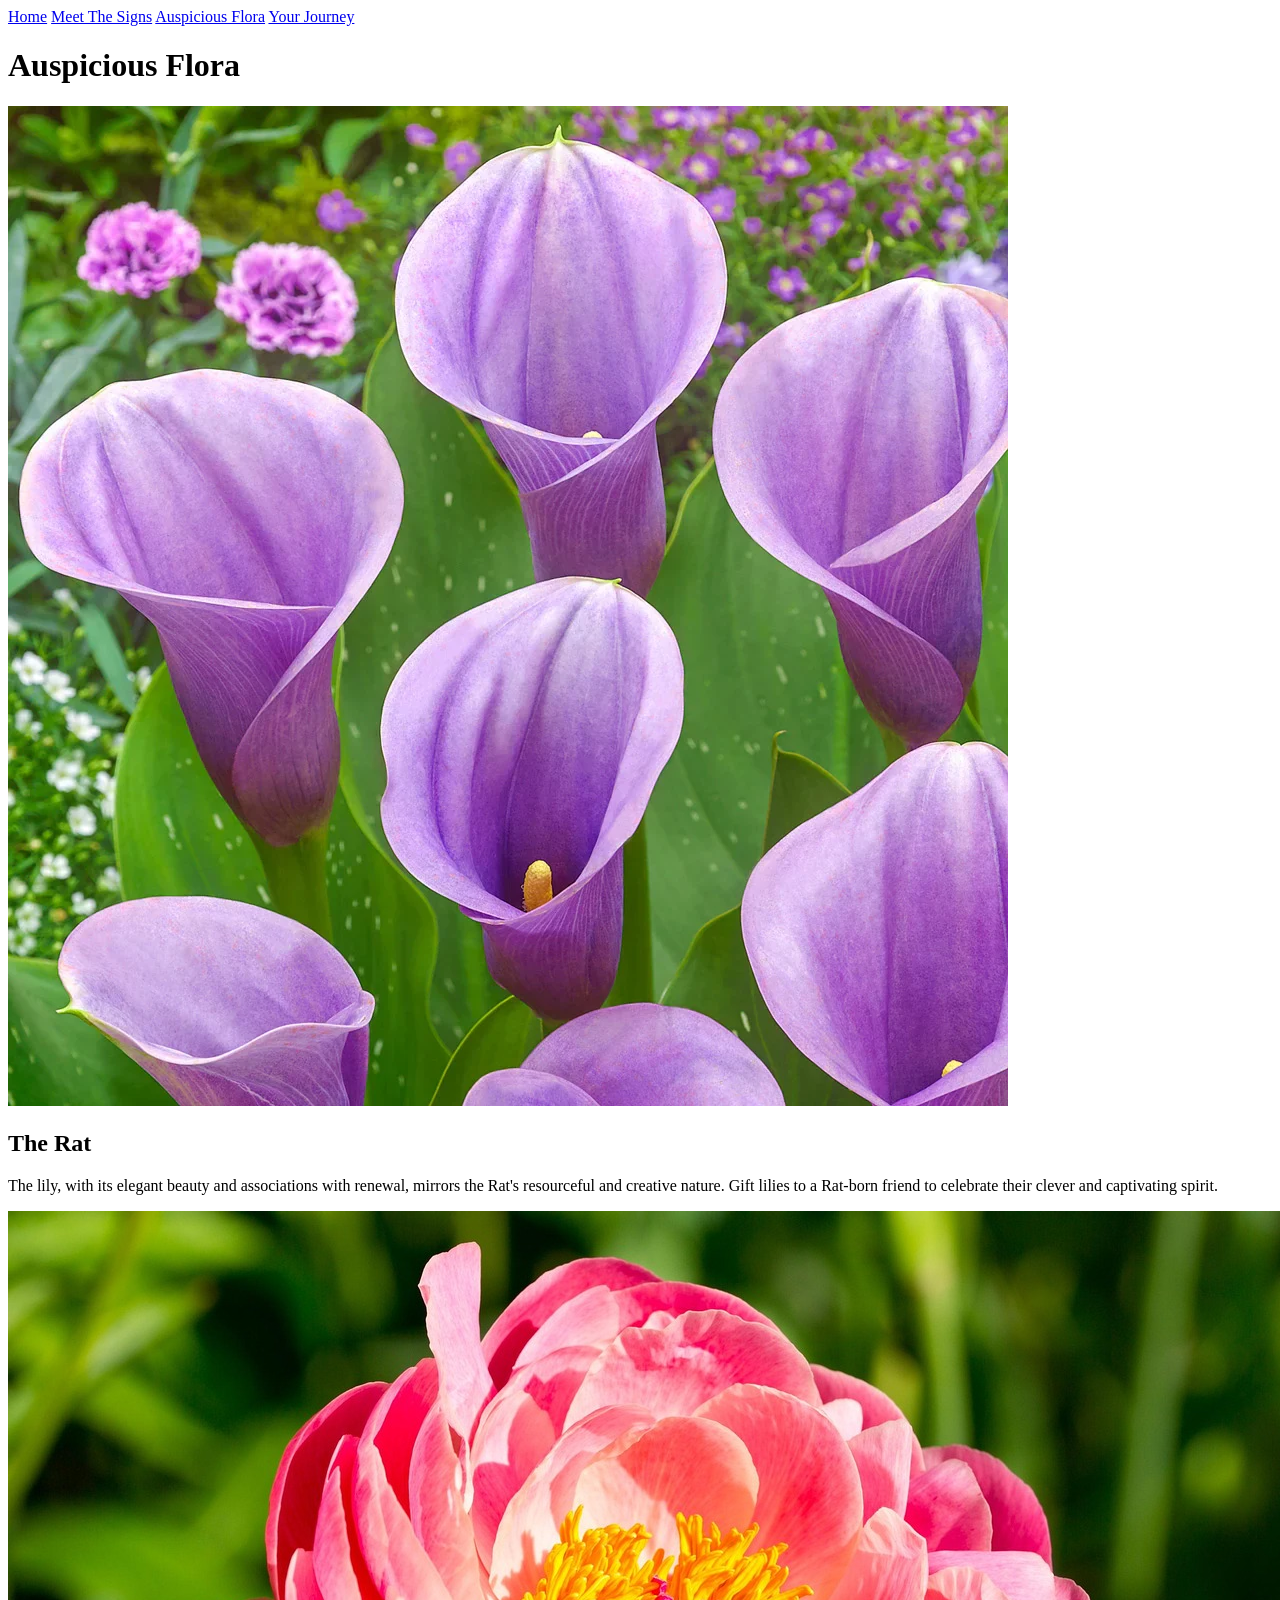
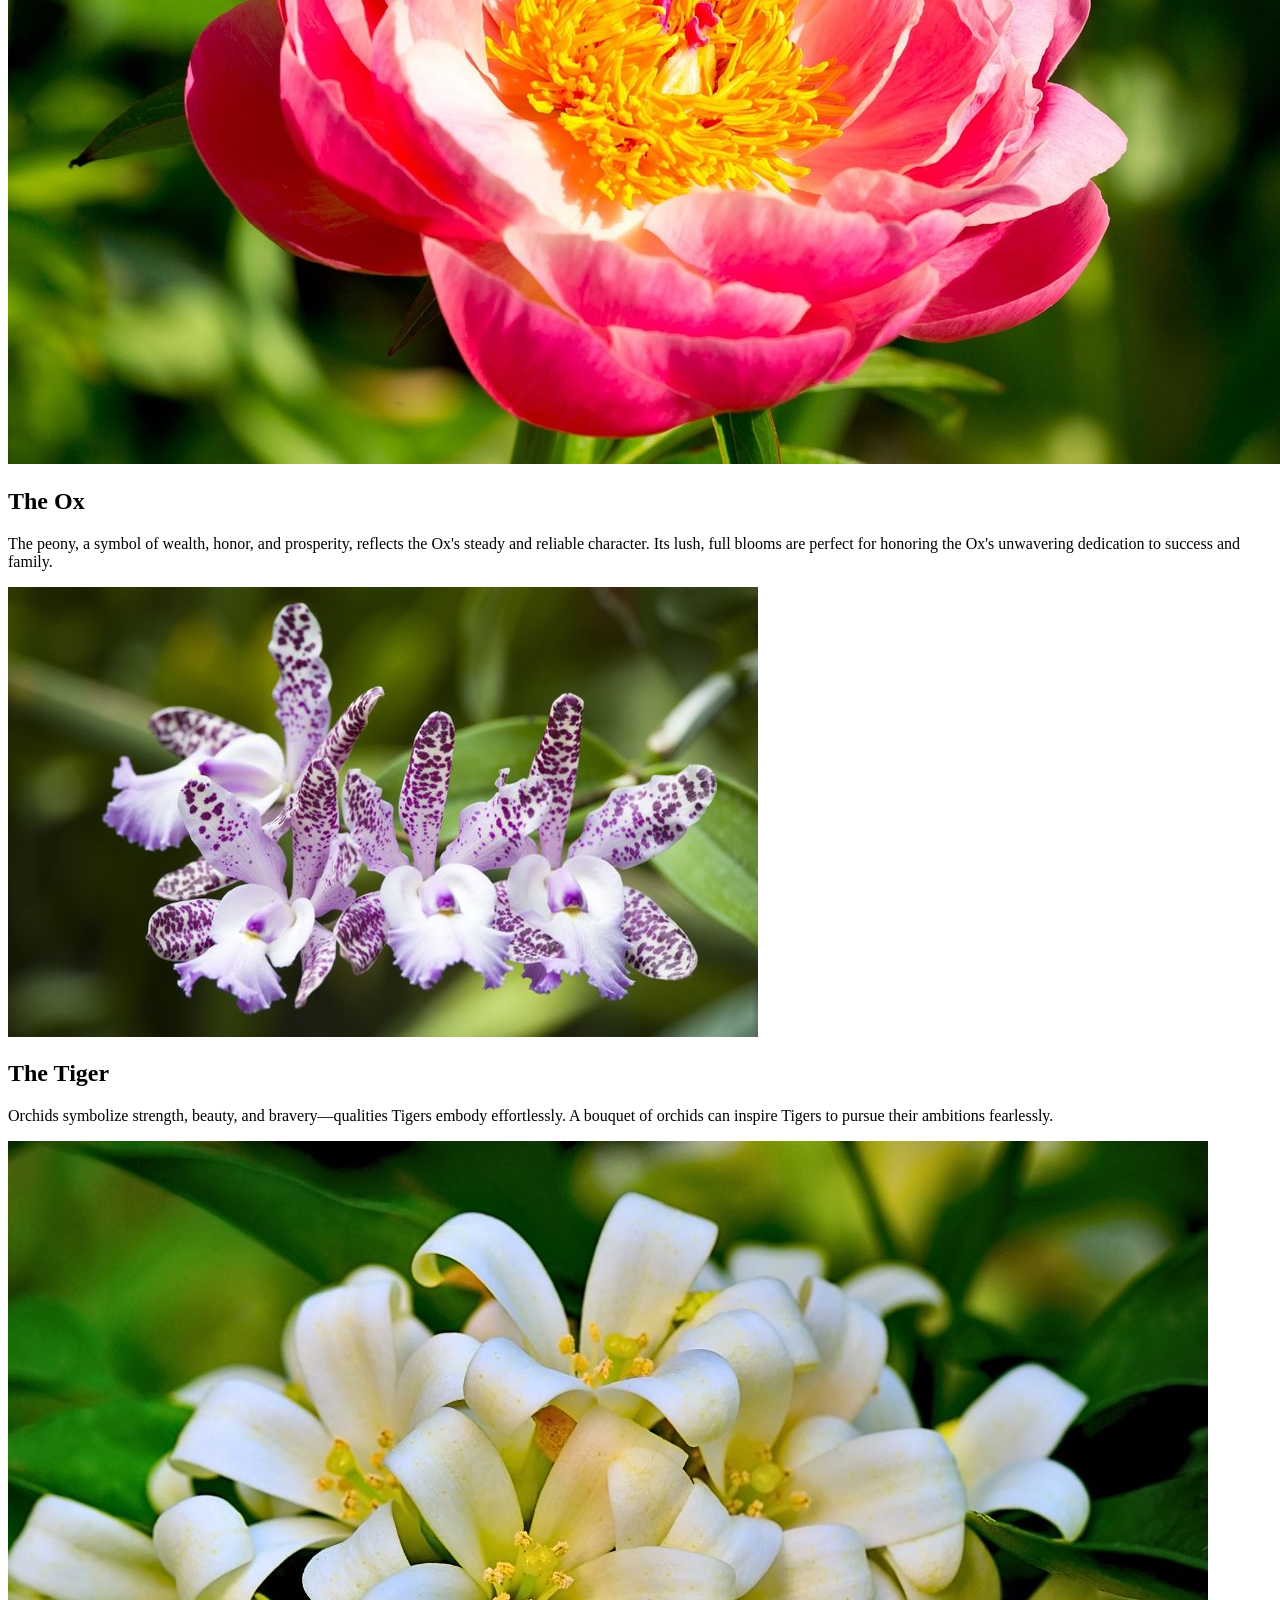
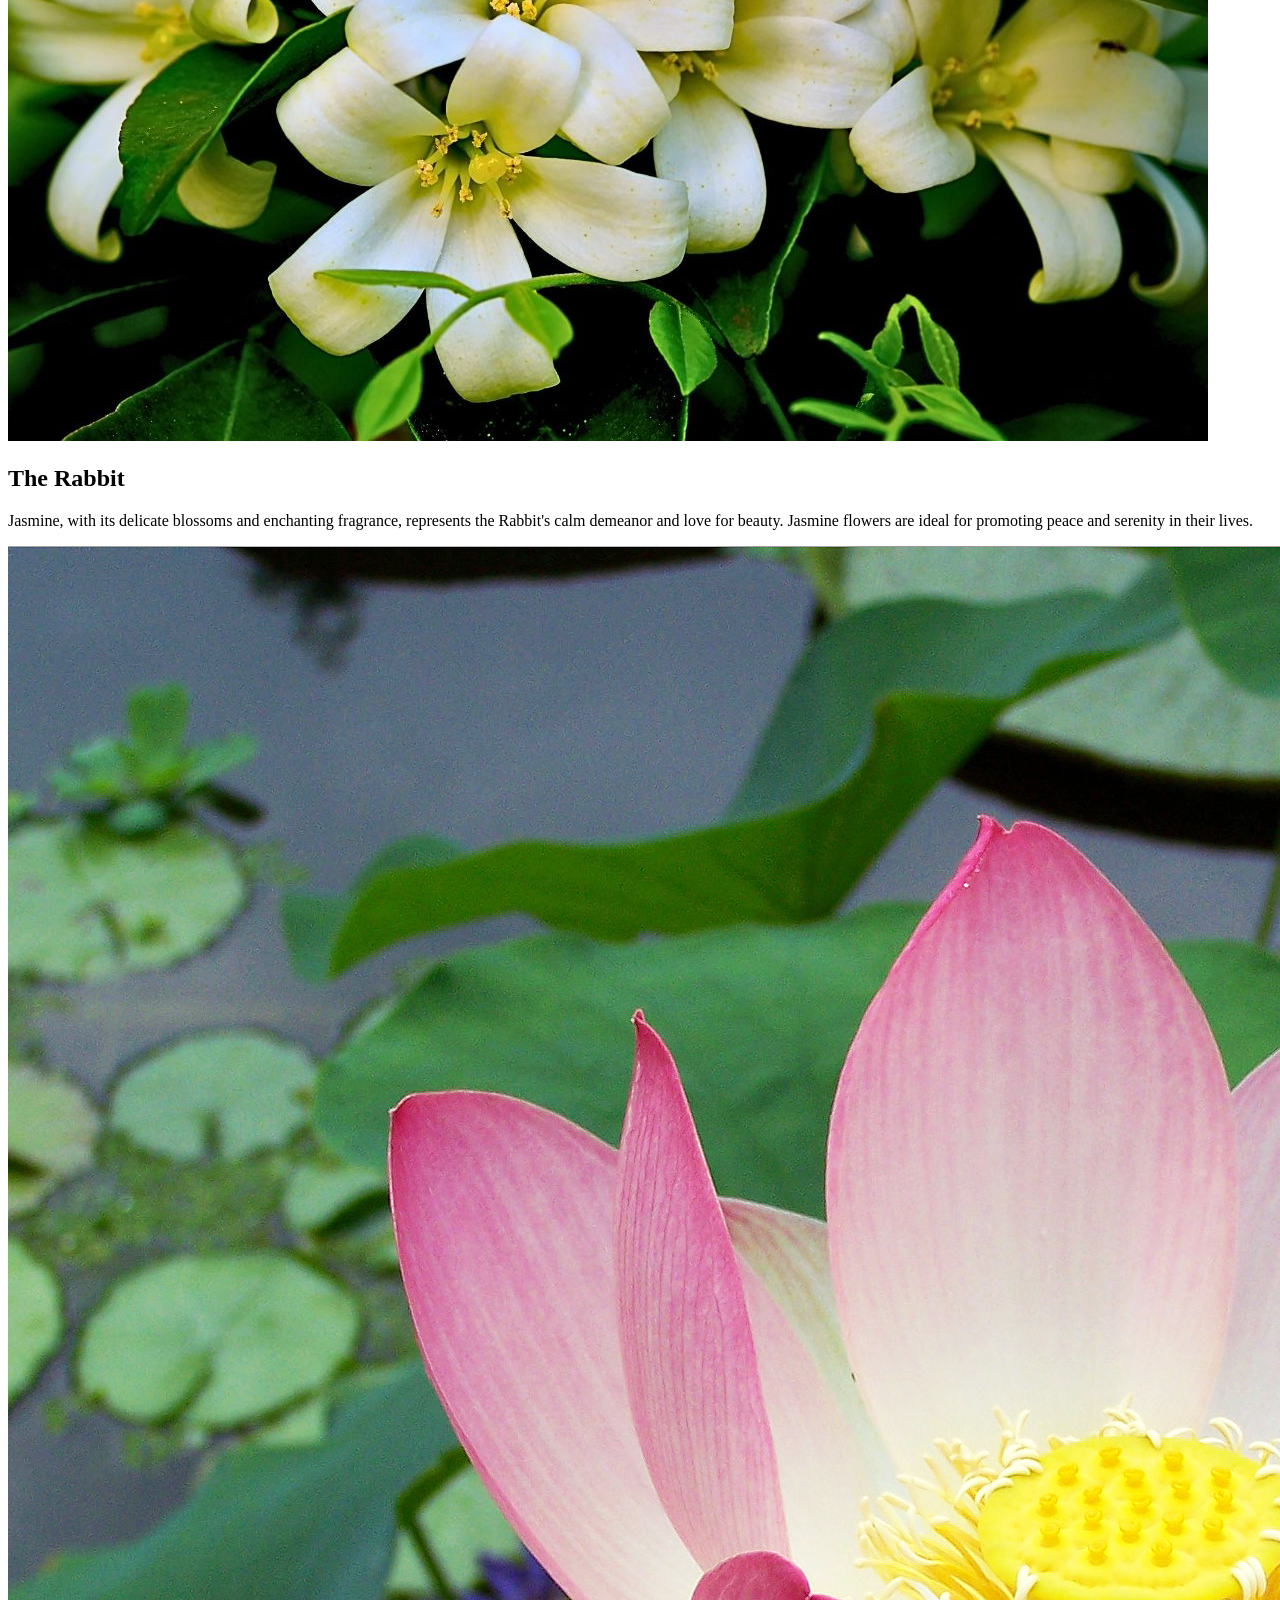
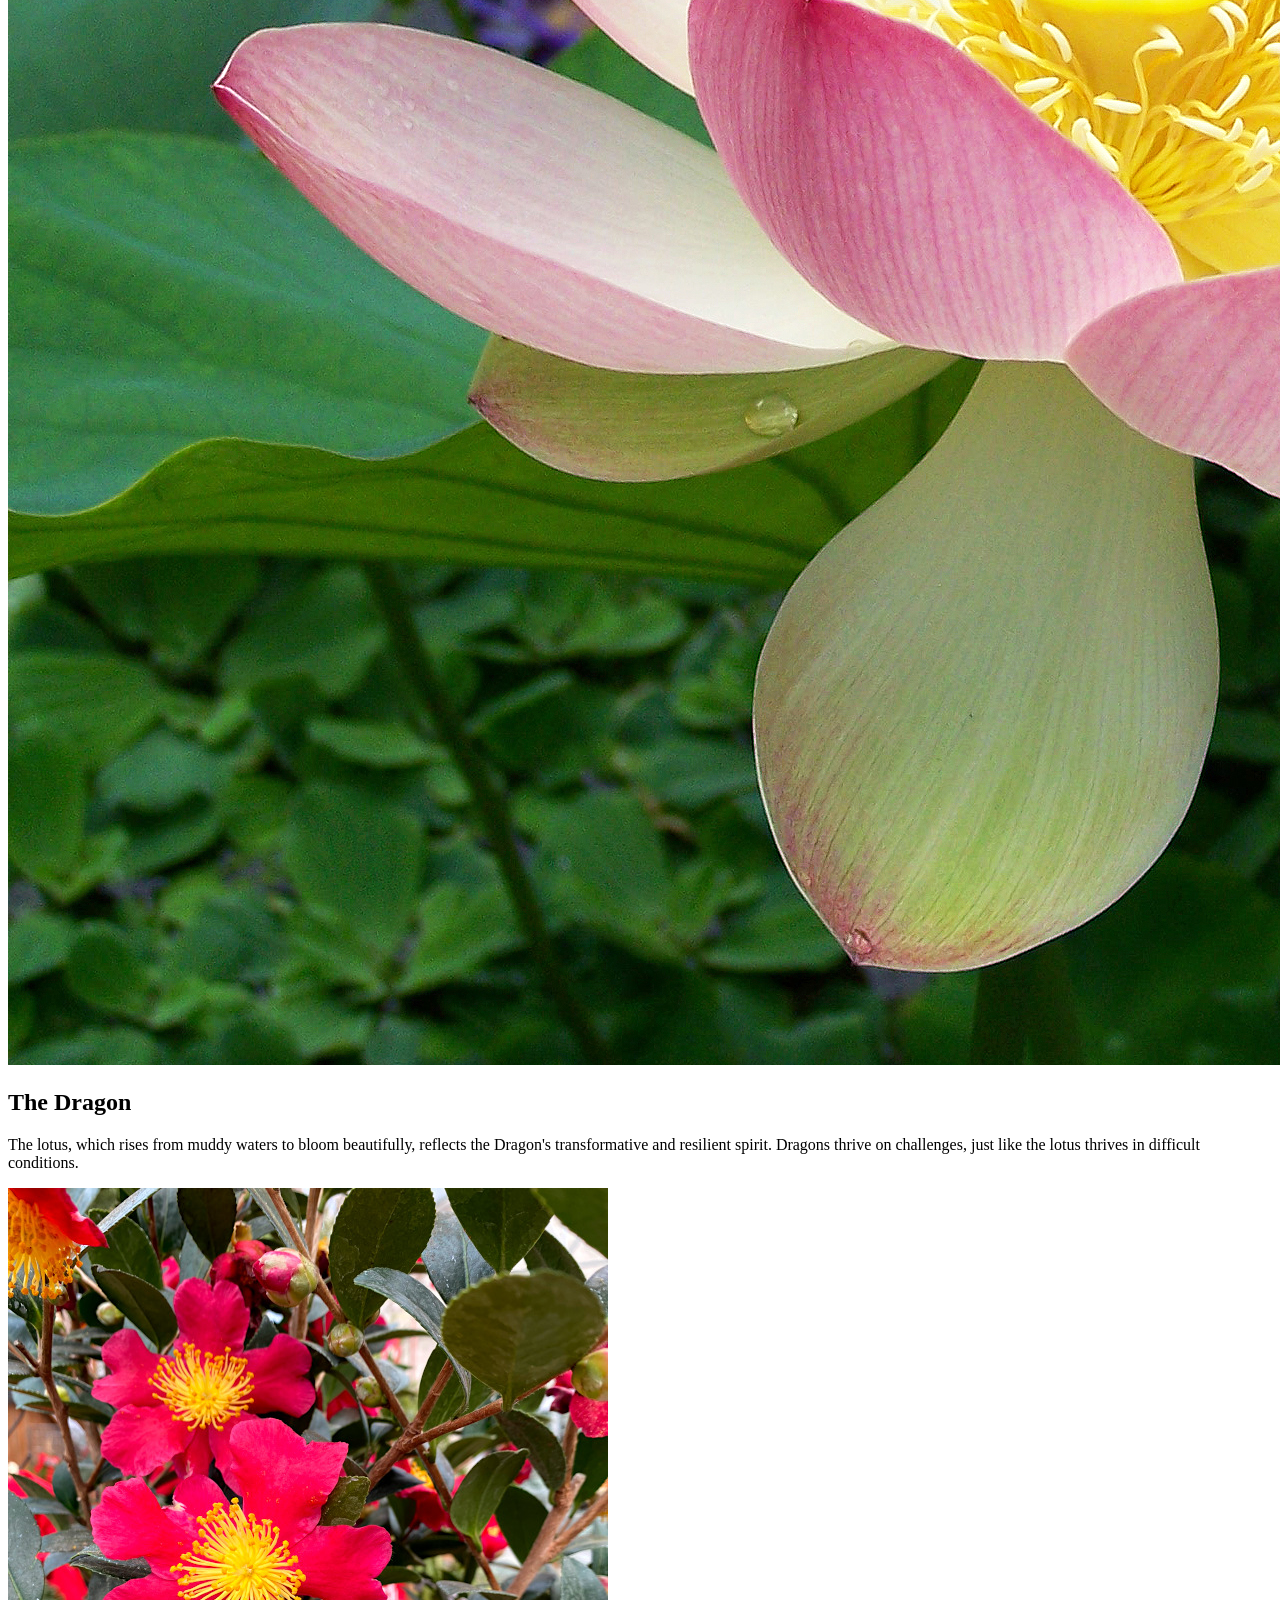
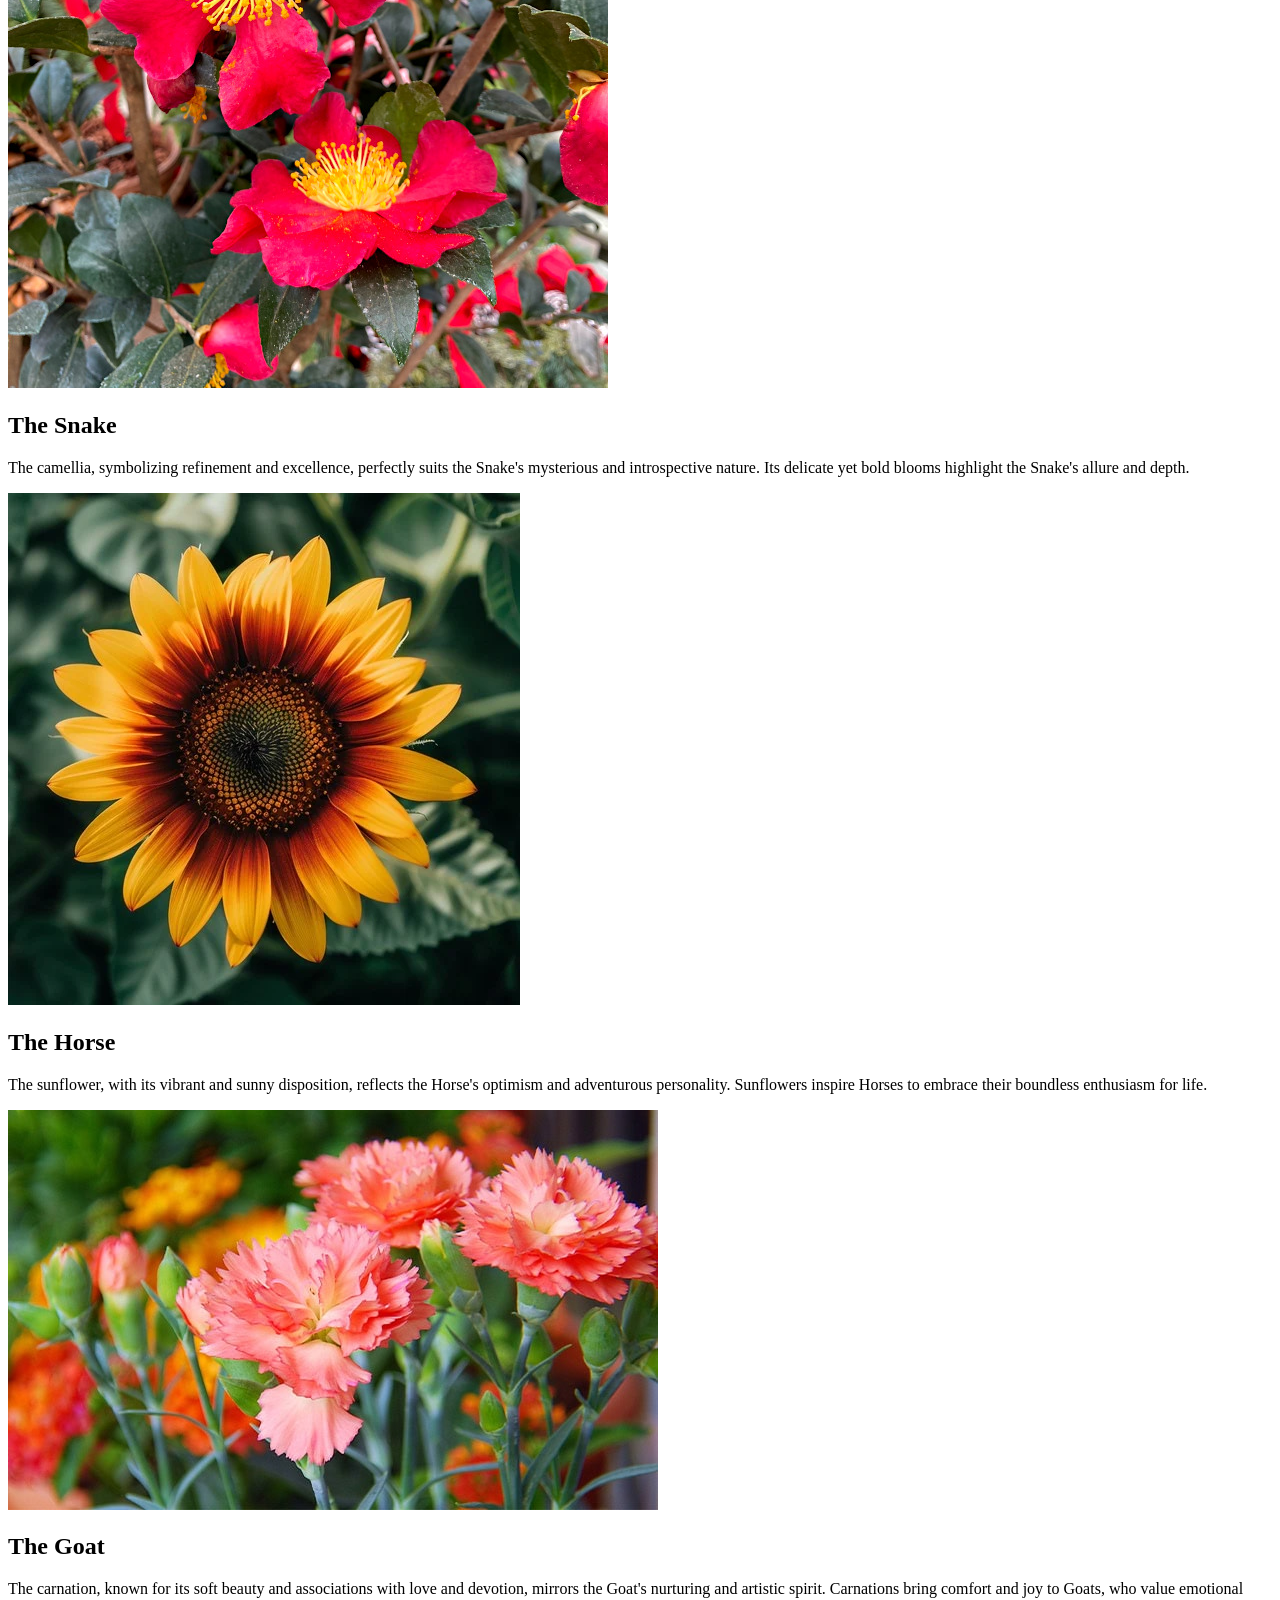
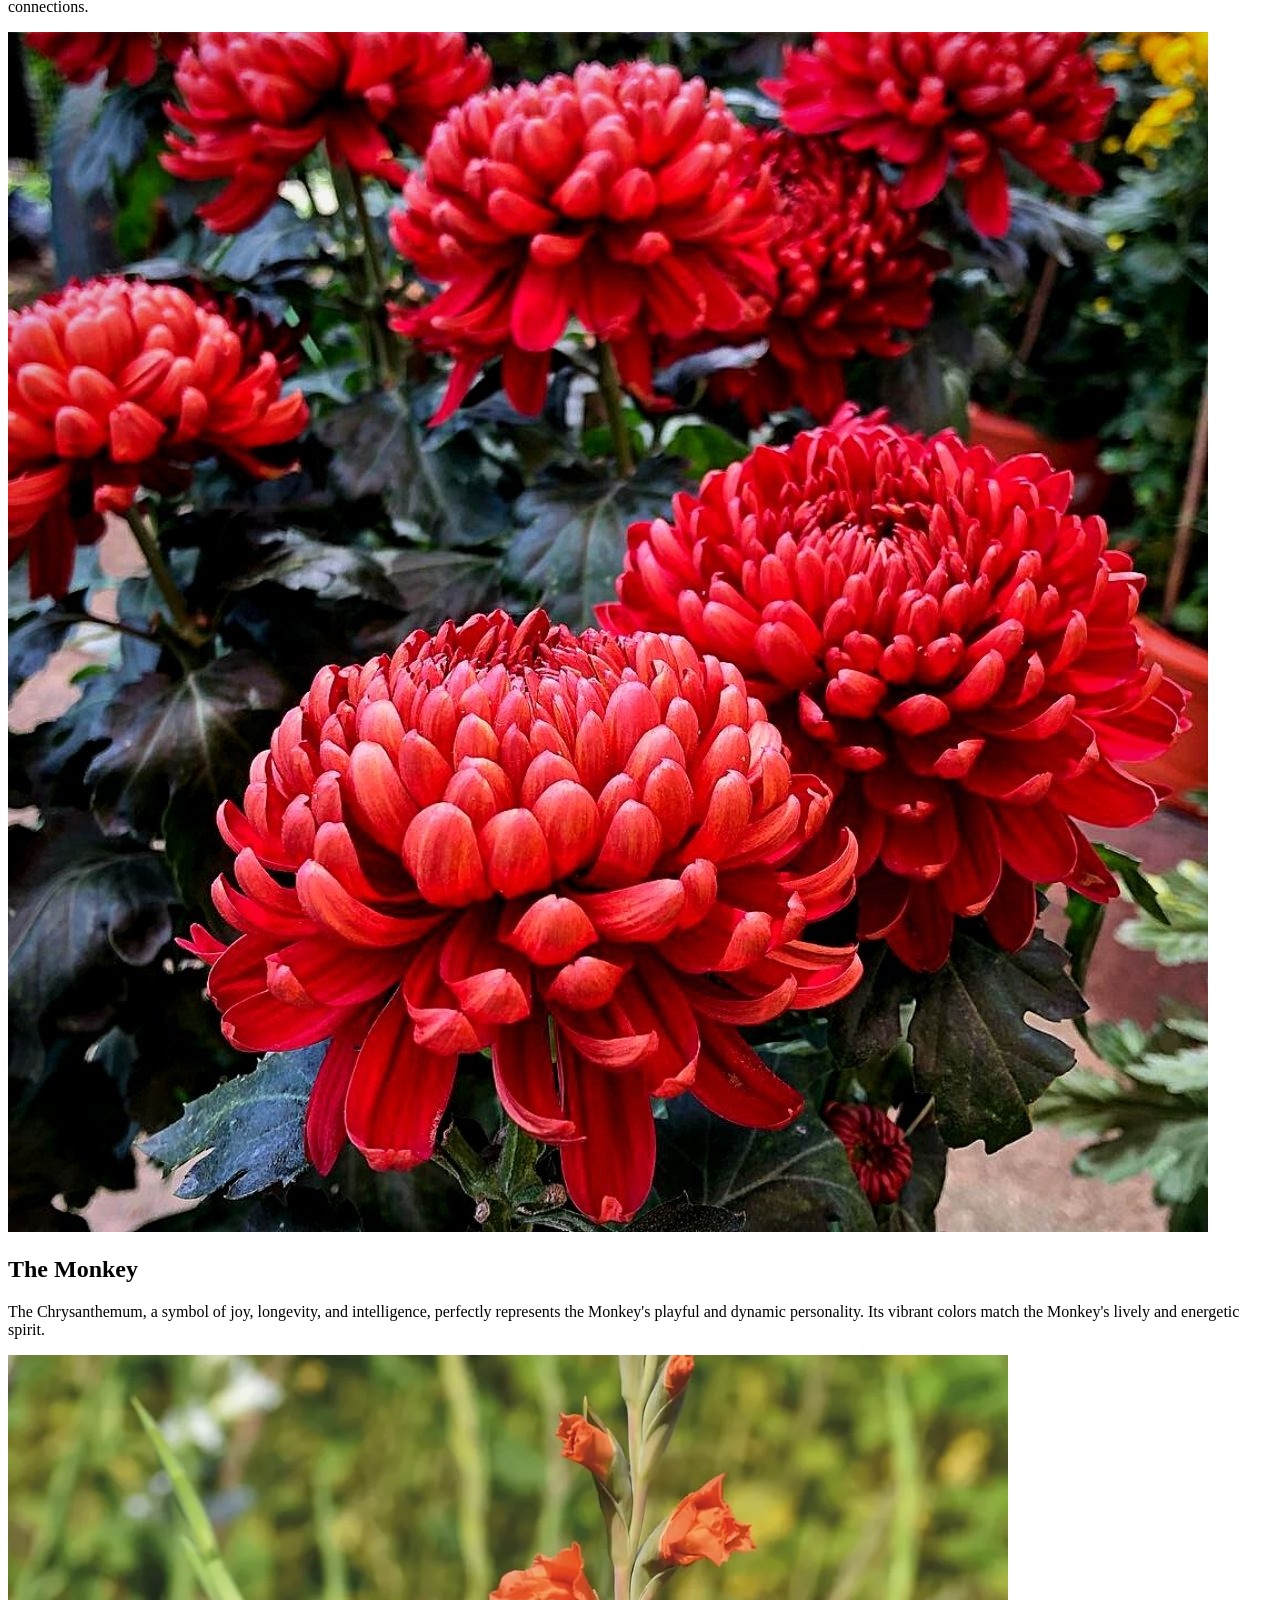
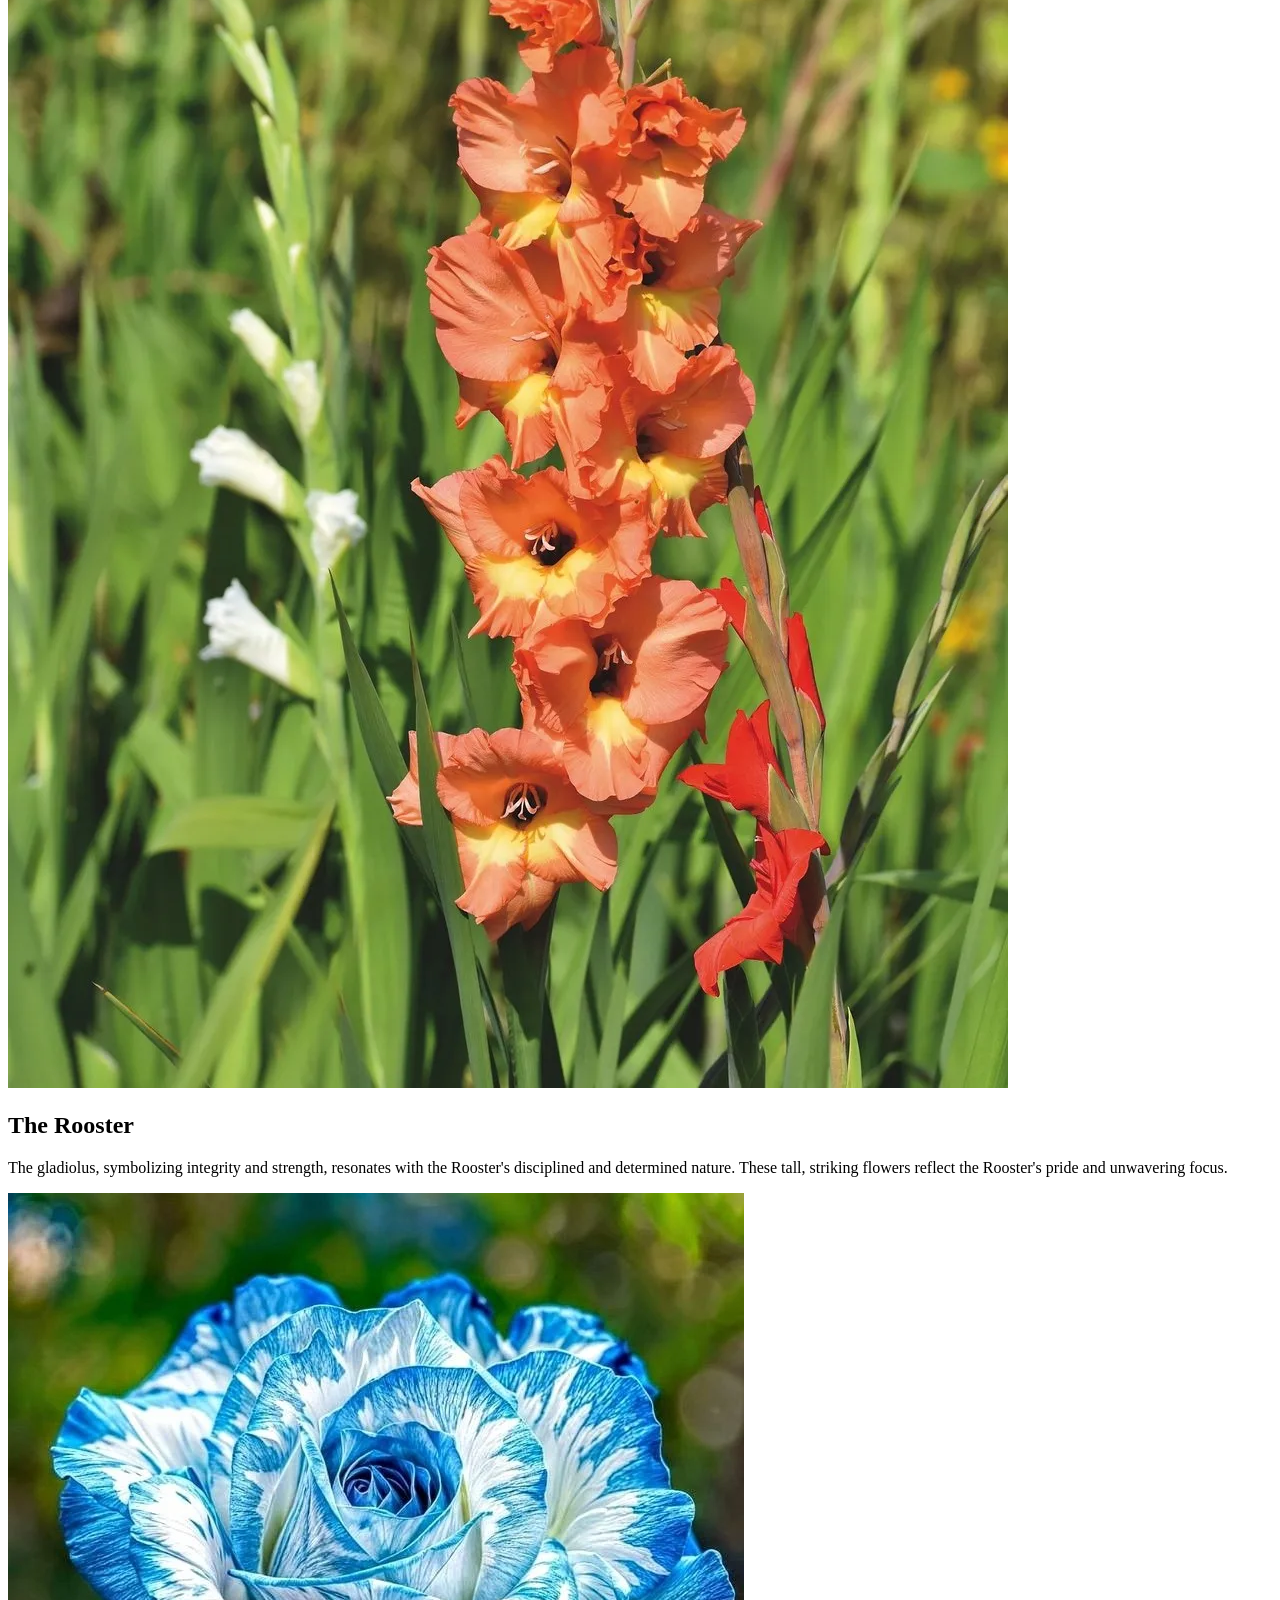
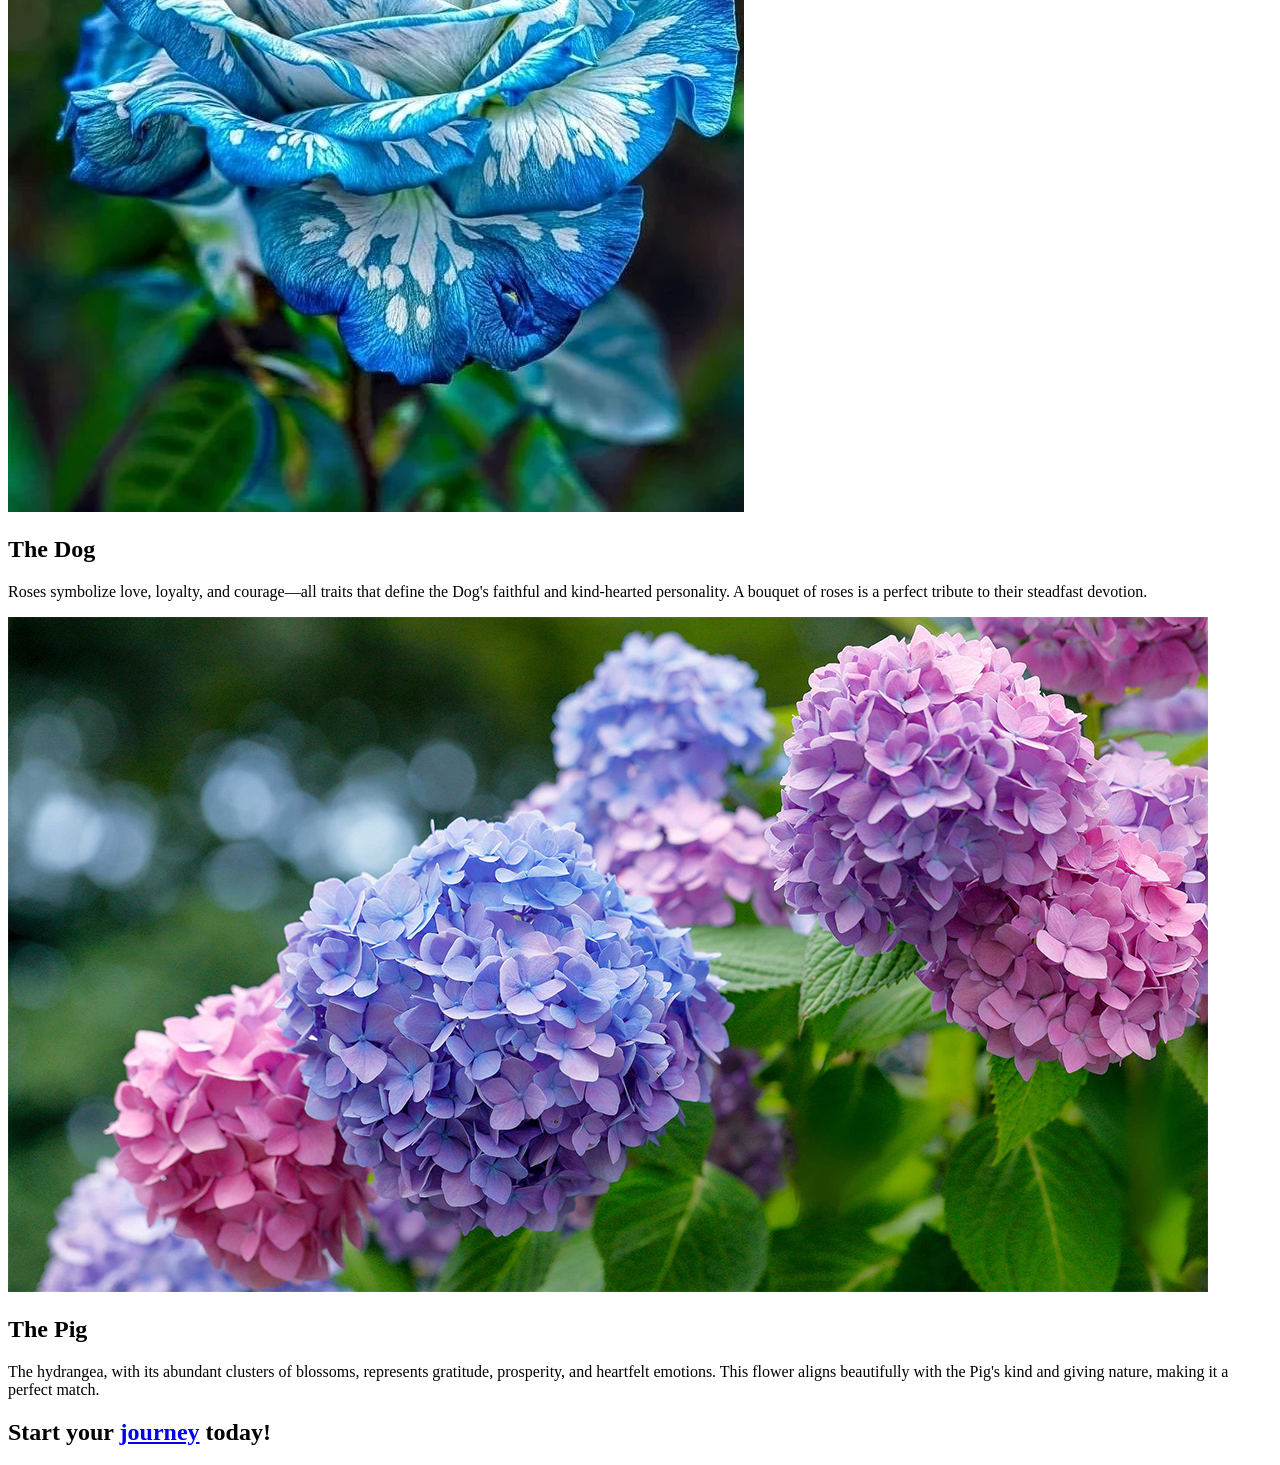
==== ZodiacAPI/wwwroot/AuspiciousFlora.html @ b935bec9 "Finishing CRUD" ====
<!DOCTYPE html>
<html>
    <head>
        <title>Lucky Flower</title>
    </head>

    <body>
        
    </body>
        <!-- Header -->
        <header>
            <!-- logo here -->
            <a href="index.html">Home</a>
            <a href="MeetTheSigns.html">Meet The Signs</a>
            <a href="AuspiciousFlora.html">Auspicious Flora</a>
            <a href="YourJourney.html">Your Journey</a>
        </header>

        <!-- Hero Section -->
        <main>
            <h1>Auspicious Flora</h1>

            <img src="images/calla-lily.webp" alt="Lily">

            <section>
            <h2>The Rat</h2>
            <p>The lily, with its elegant beauty and associations with renewal, mirrors the Rat's resourceful and creative nature. Gift lilies to a Rat-born friend to celebrate their clever and captivating spirit.</p>
            </section>

            <img src="images/peony.jpg" alt="Peony">

            <section>
            <h2>The Ox</h2>
            <p>The peony, a symbol of wealth, honor, and prosperity, reflects the Ox's steady and reliable character. Its lush, full blooms are perfect for honoring the Ox's unwavering dedication to success and family.</p>
            </section>

            <img src="images/orchid.jpg" alt="Orchid">

            <section>
            <h2>The Tiger</h2>
            <p>Orchids symbolize strength, beauty, and bravery—qualities Tigers embody effortlessly. A bouquet of orchids can inspire Tigers to pursue their ambitions fearlessly.</p>
            </section>

            <img src="images/jasmine-flowers.jpg" alt="Jasmine">

            <section>
            <h2>The Rabbit</h2>
            <p>Jasmine, with its delicate blossoms and enchanting fragrance, represents the Rabbit's calm demeanor and love for beauty. Jasmine flowers are ideal for promoting peace and serenity in their lives.</p>
            </section>

            <img src="images/lotus-flower.jpg" alt="Lotus Flower">

            <section>
            <h2>The Dragon</h2>
            <p>The lotus, which rises from muddy waters to bloom beautifully, reflects the Dragon's transformative and resilient spirit. Dragons thrive on challenges, just like the lotus thrives in difficult conditions.</p>
            </section>

            <img src="images/camellia.jpeg" alt="Camellia">

            <section>
            <h2>The Snake</h2>
            <p>The camellia, symbolizing refinement and excellence, perfectly suits the Snake's mysterious and introspective nature. Its delicate yet bold blooms highlight the Snake's allure and depth.</p>
            </section>

            <img src="images/sunflower.webp" alt="Sunflower">

            <section>
            <h2>The Horse</h2>
            <p>The sunflower, with its vibrant and sunny disposition, reflects the Horse's optimism and adventurous personality. Sunflowers inspire Horses to embrace their boundless enthusiasm for life.</p>
            </section>

            <img src="images/carnation-flowers.jpg" alt="Carnation">

            <section>
            <h2>The Goat</h2>
            <p>The carnation, known for its soft beauty and associations with love and devotion, mirrors the Goat's nurturing and artistic spirit. Carnations bring comfort and joy to Goats, who value emotional connections.</p>
            </section>

            <img src="images/chrysanthemum.jpg" alt="Chrysanthemum">

            <section>
            <h2>The Monkey</h2>
            <p>The Chrysanthemum, a symbol of joy, longevity, and intelligence, perfectly represents the Monkey's playful and dynamic personality. Its vibrant colors match the Monkey's lively and energetic spirit.</p>
            </section>

            <img src="images/gladiolus.jpg" alt="Gladiolus">

            <section>
            <h2>The Rooster</h2>
            <p>The gladiolus, symbolizing integrity and strength, resonates with the Rooster's disciplined and determined nature. These tall, striking flowers reflect the Rooster's pride and unwavering focus.</p>
            </section>

            <img src="images/rose.jpg" alt="Rose">

            <section>
            <h2>The Dog</h2>
            <p>Roses symbolize love, loyalty, and courage—all traits that define the Dog's faithful and kind-hearted personality. A bouquet of roses is a perfect tribute to their steadfast devotion.</p>
            </section>

            <img src="images/hydrangea.jpg" alt="Hydrangea">

            <section>
            <h2>The Pig</h2>
            <p>The hydrangea, with its abundant clusters of blossoms, represents gratitude, prosperity, and heartfelt emotions. This flower aligns beautifully with the Pig's kind and giving nature, making it a perfect match.</p>
            </section>

            <section>
            <h2>Start your <a href="YourJourney.html">journey</a> today!
            </h2>
            </section>
        </main>

        <footer></footer>

    </body>
</html>
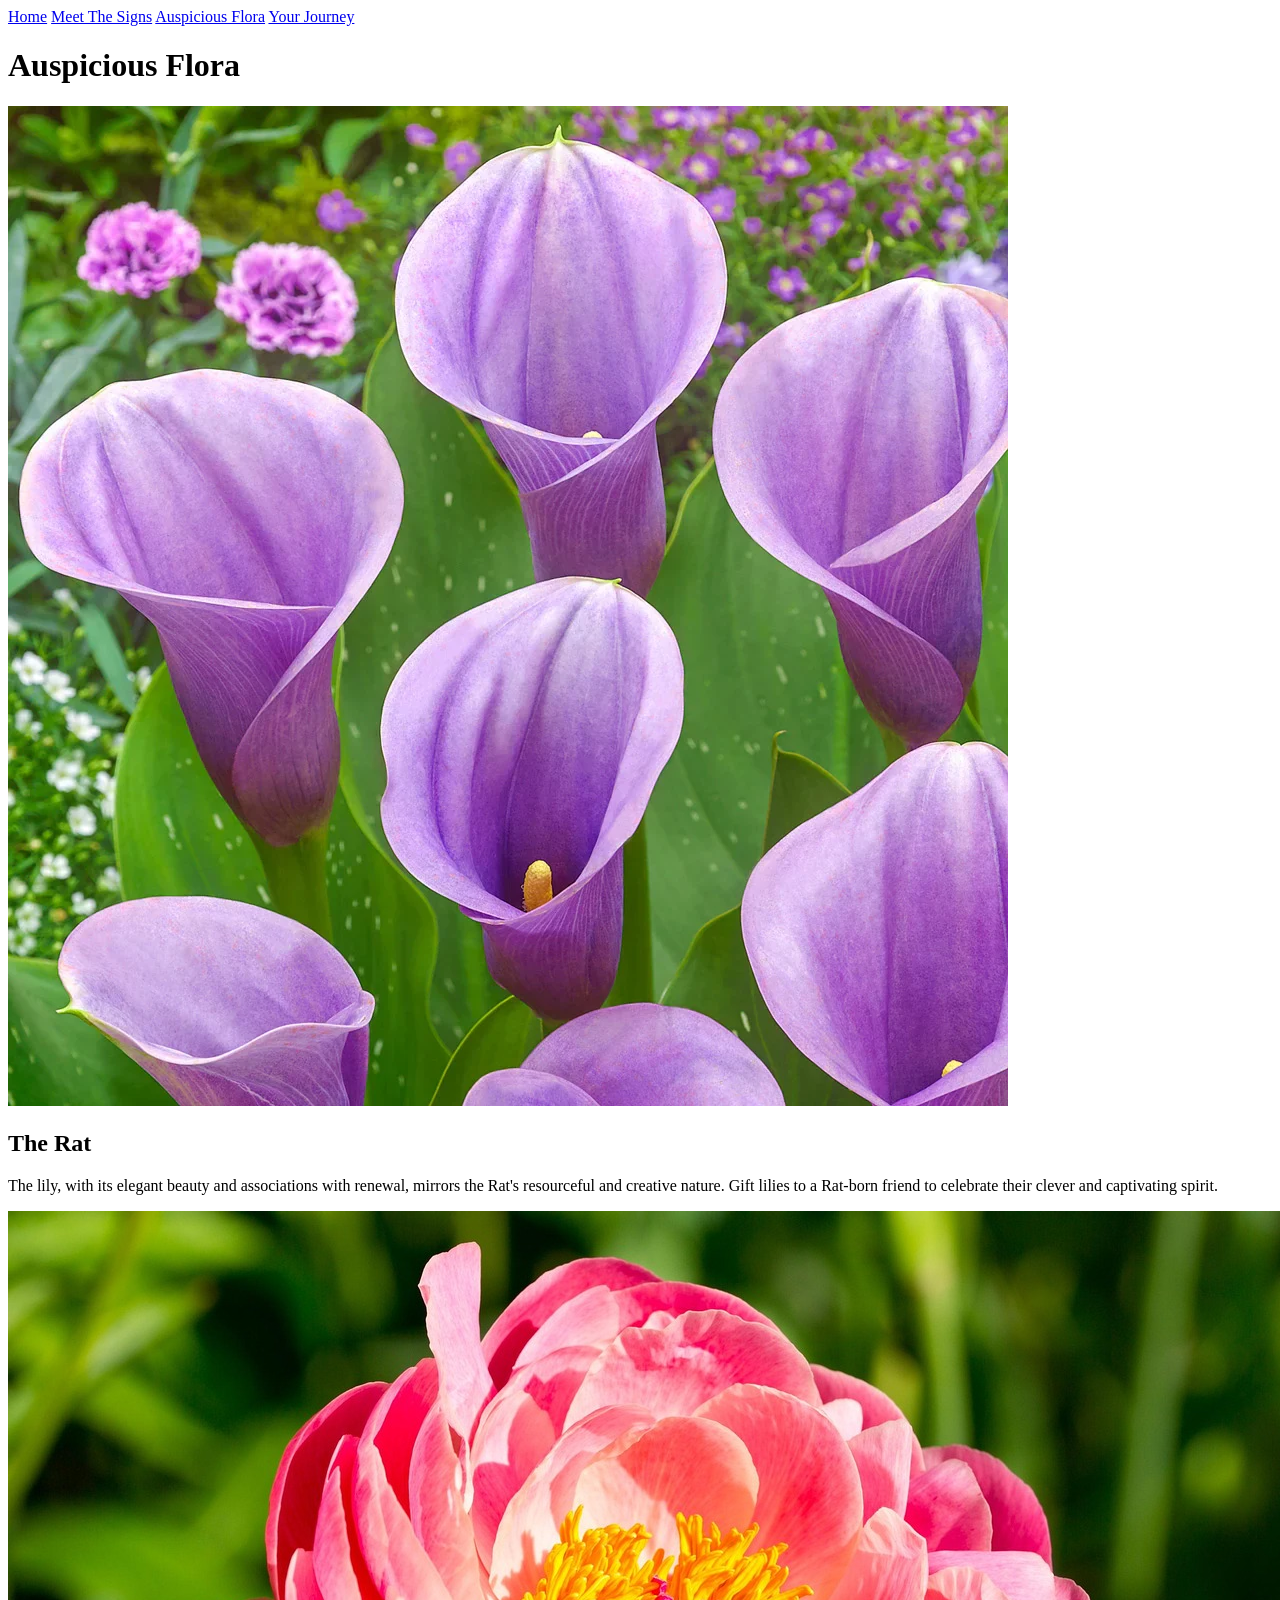
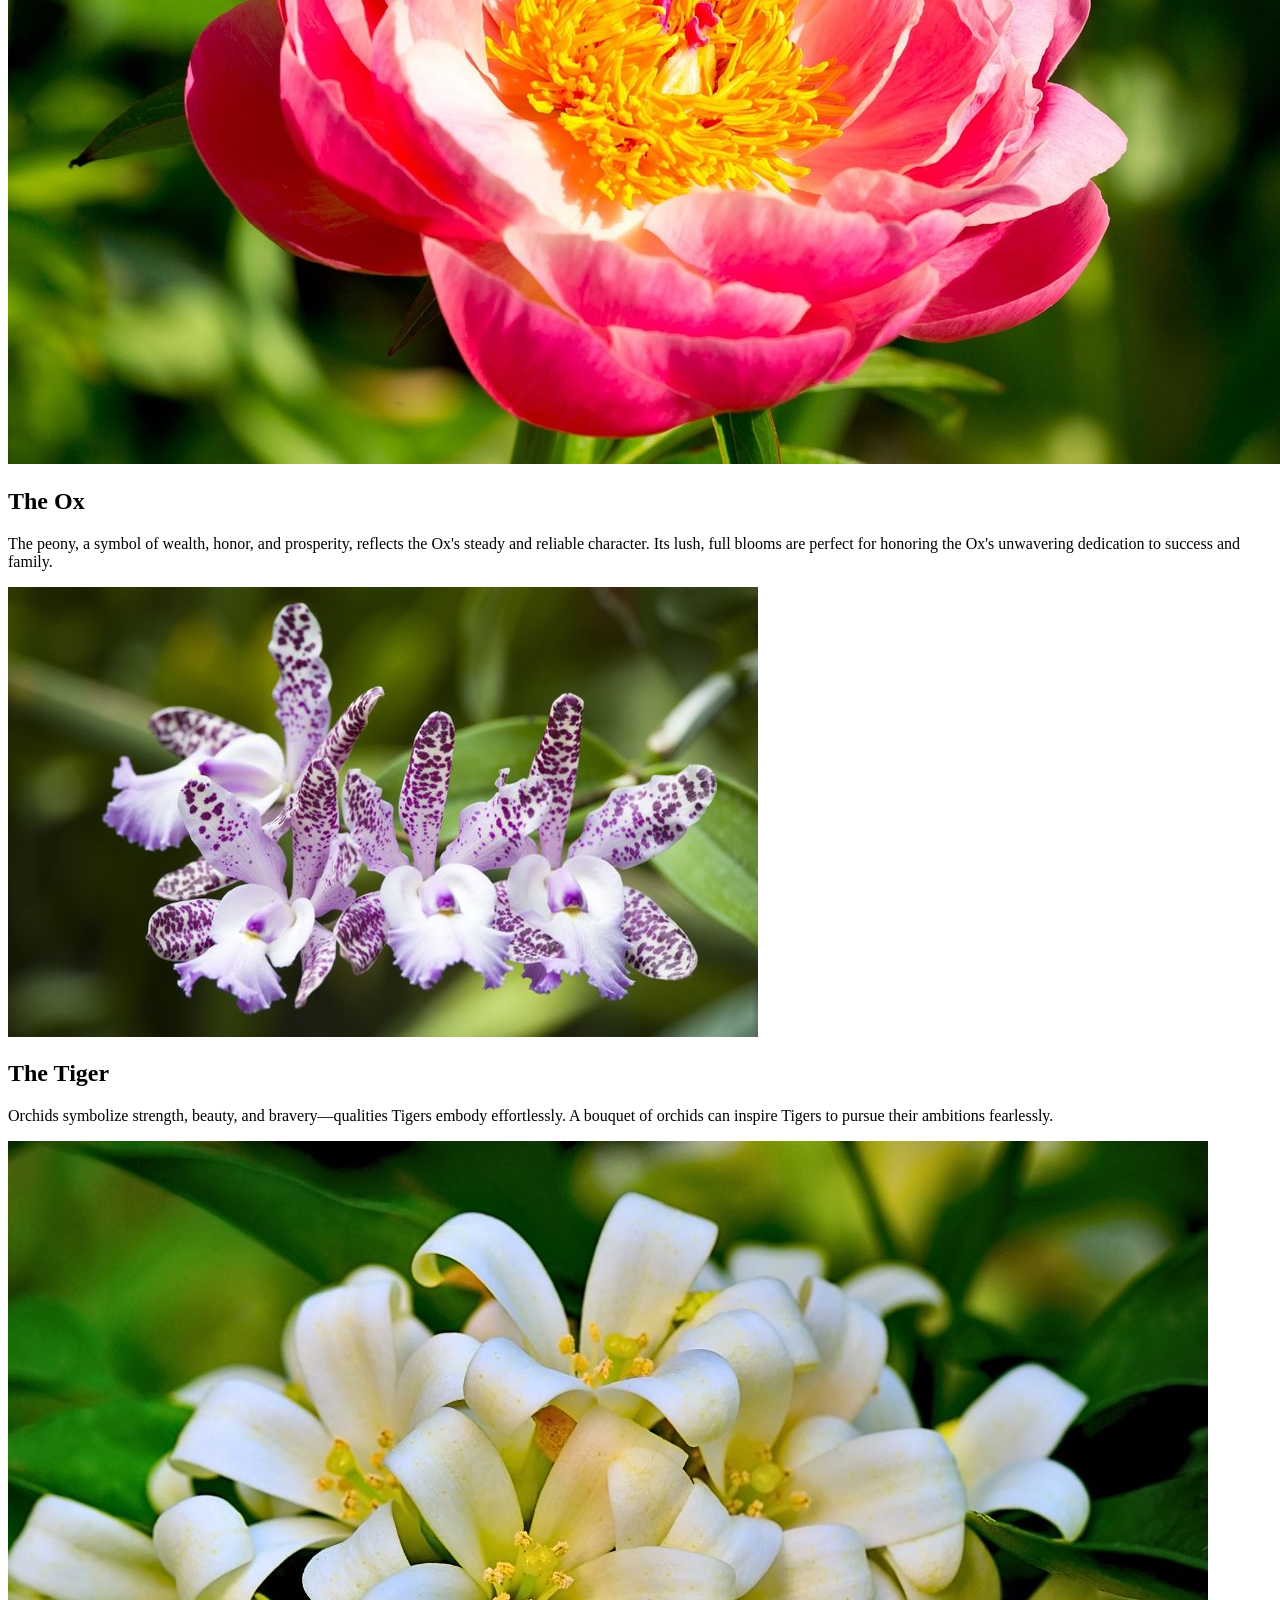
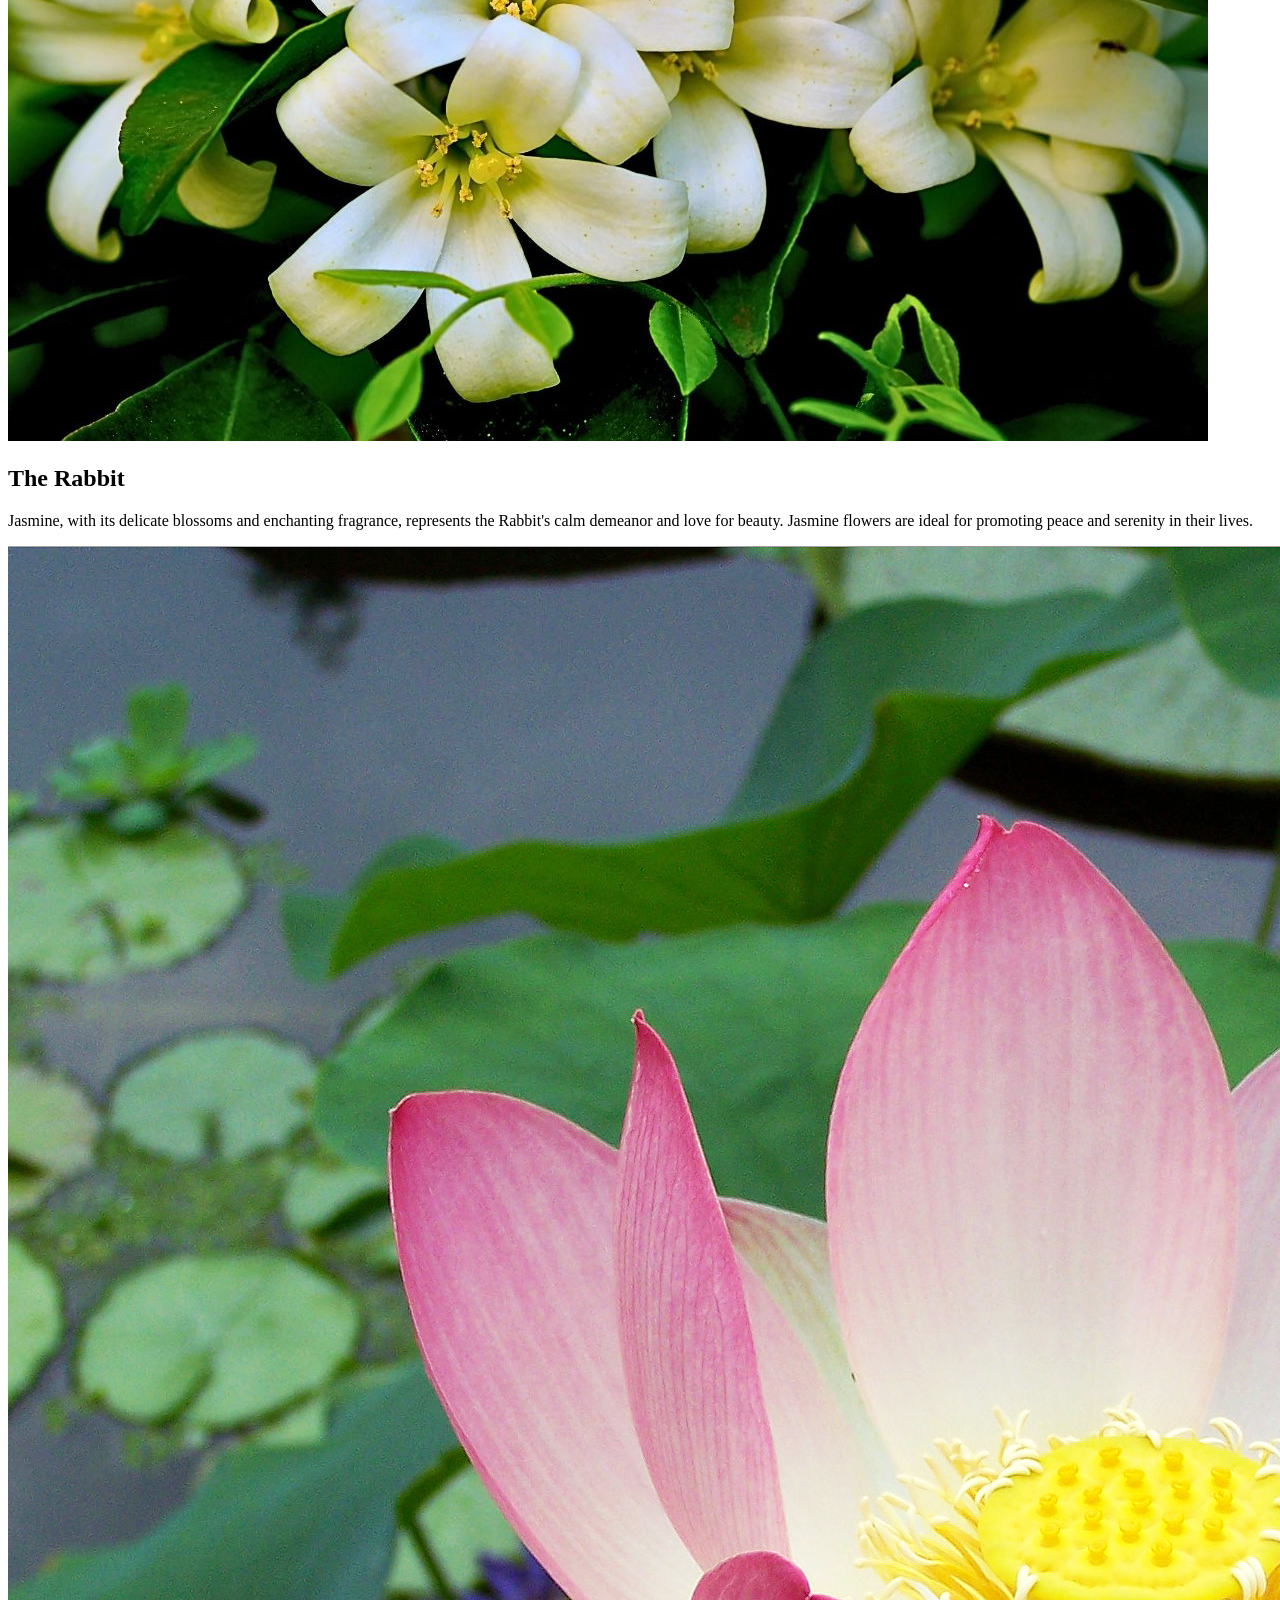
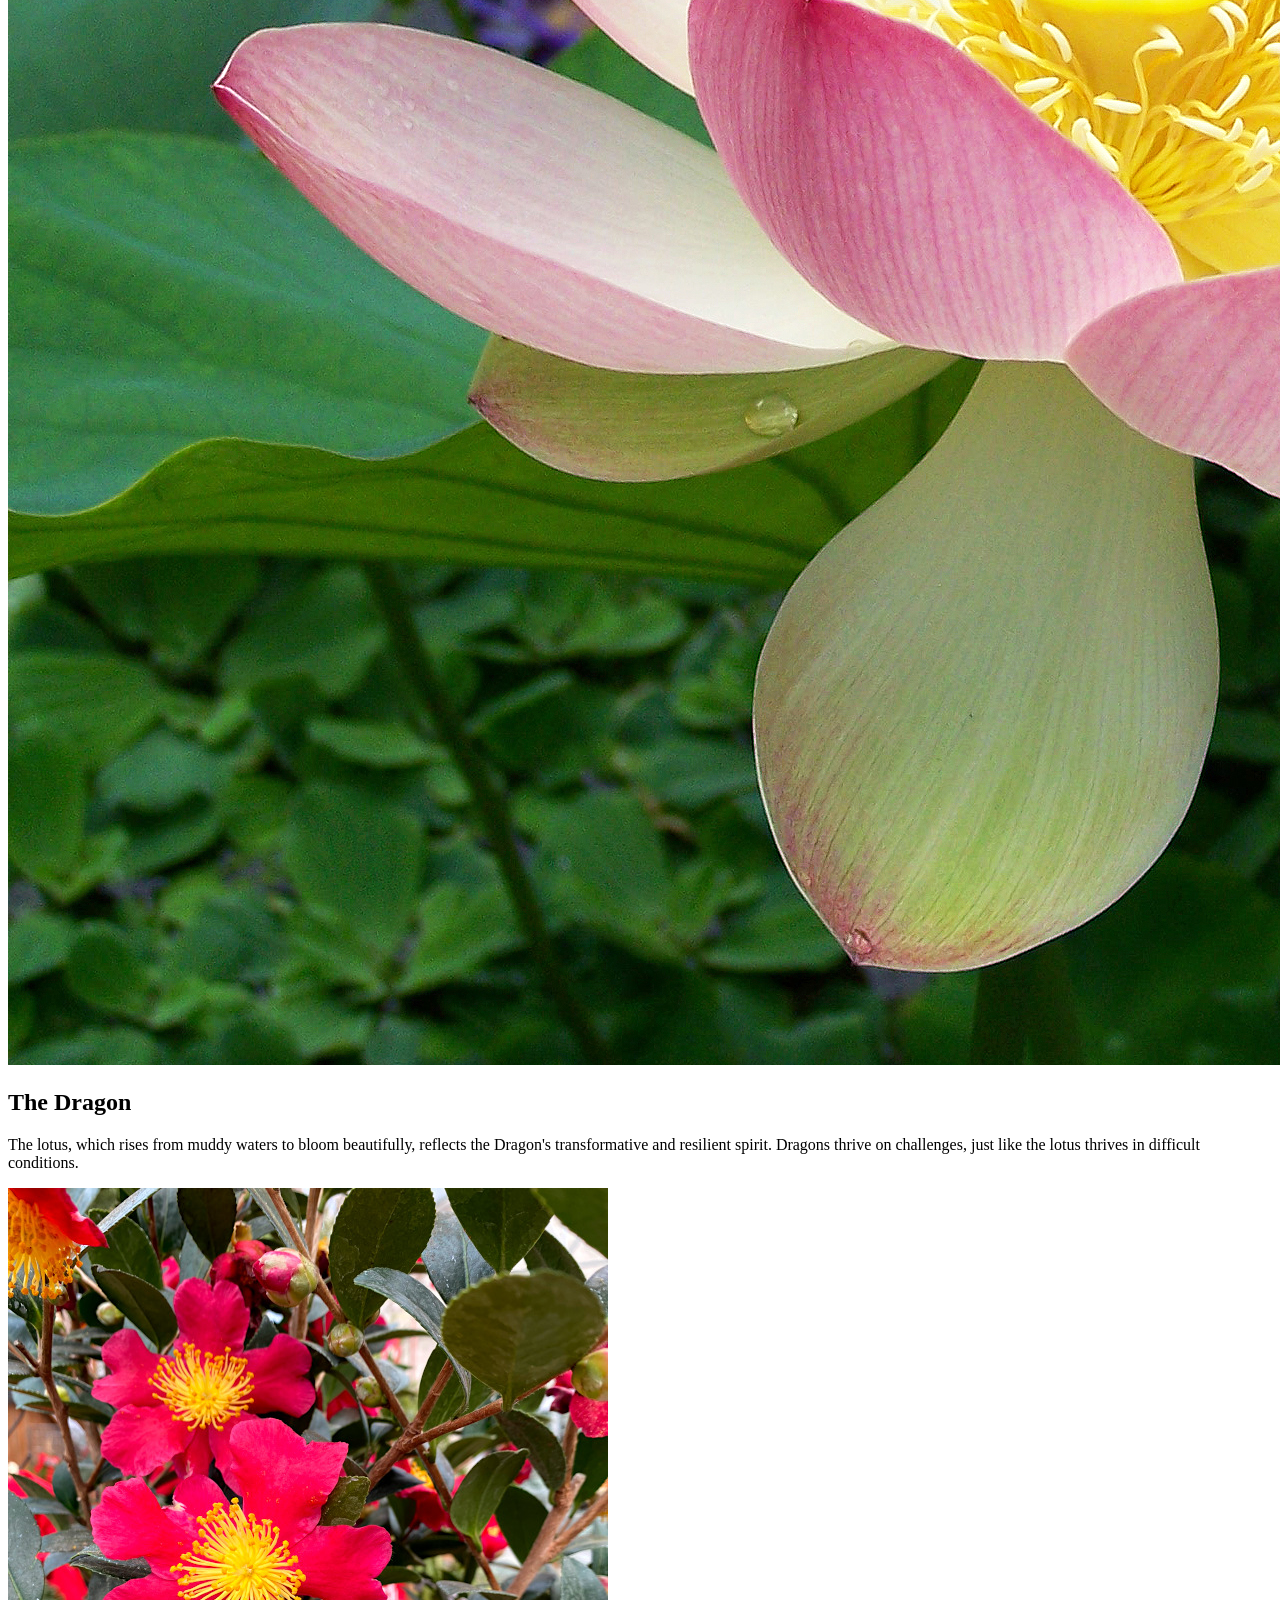
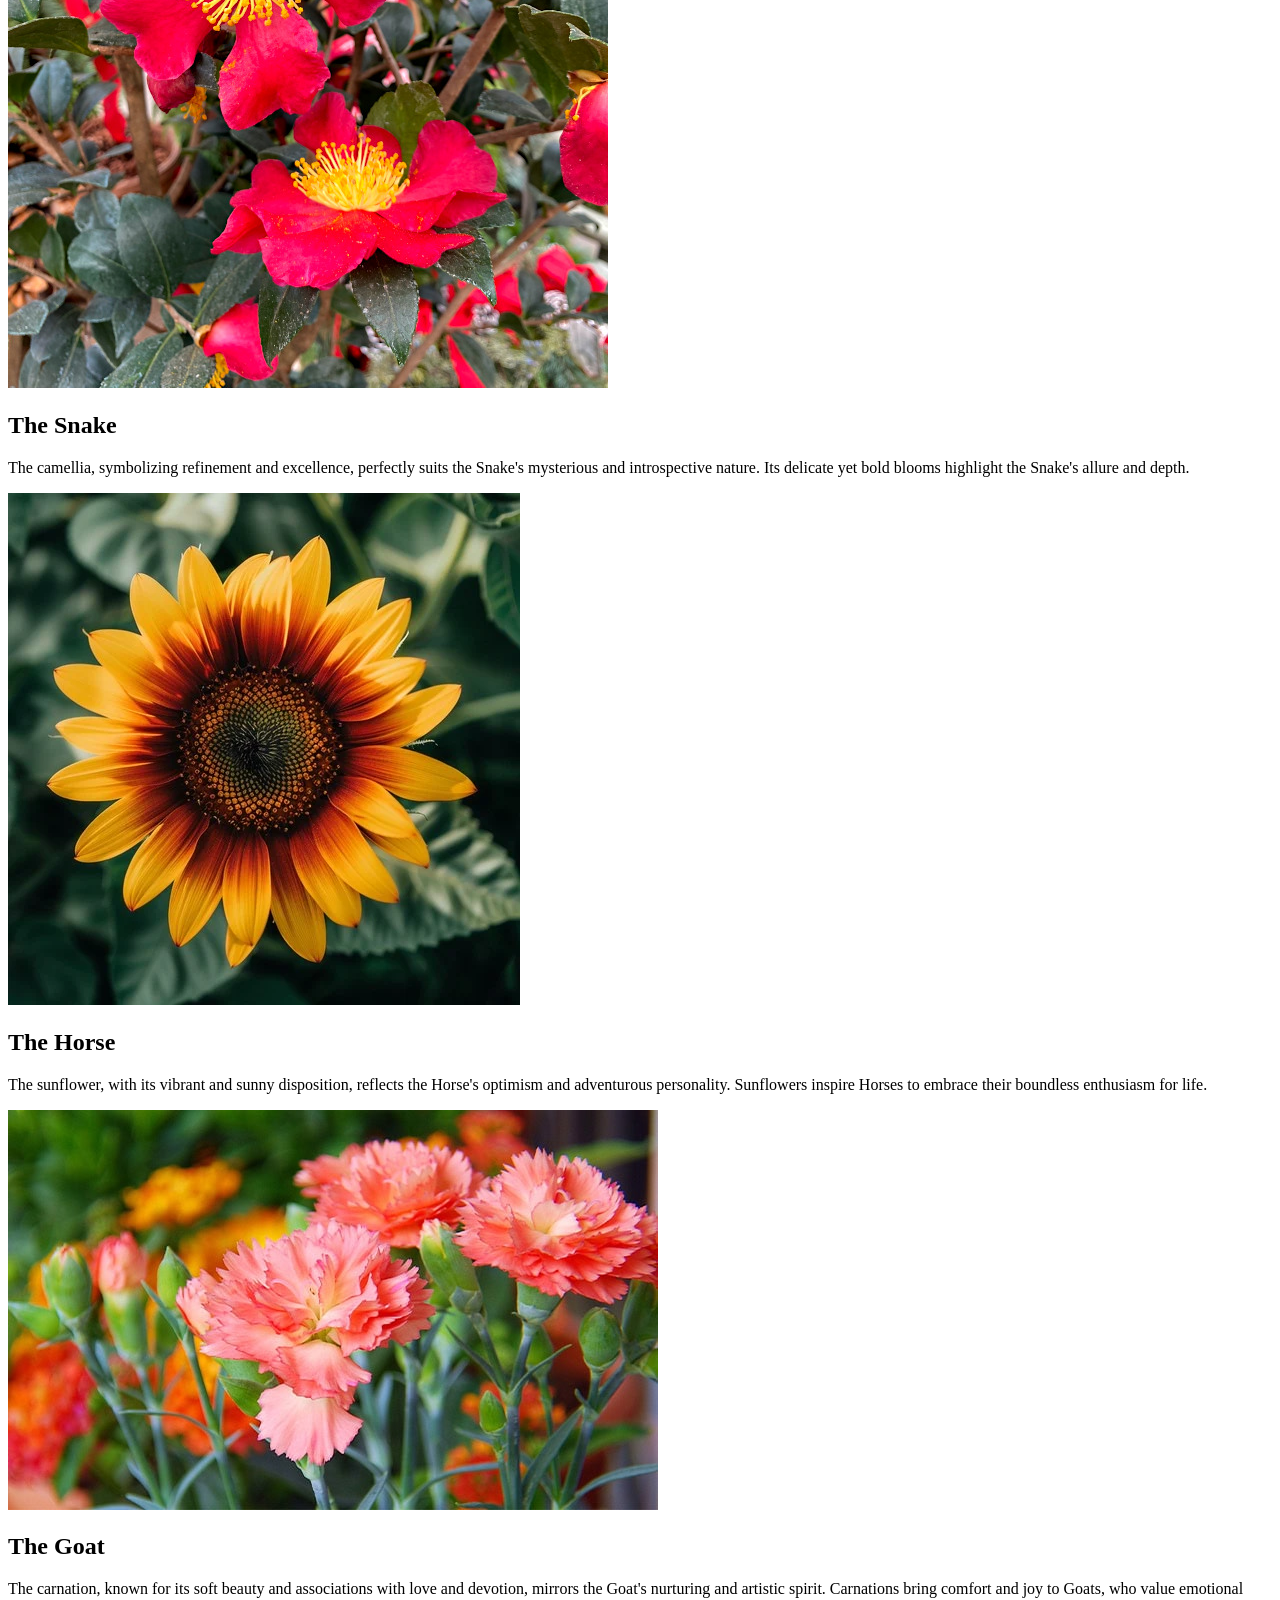
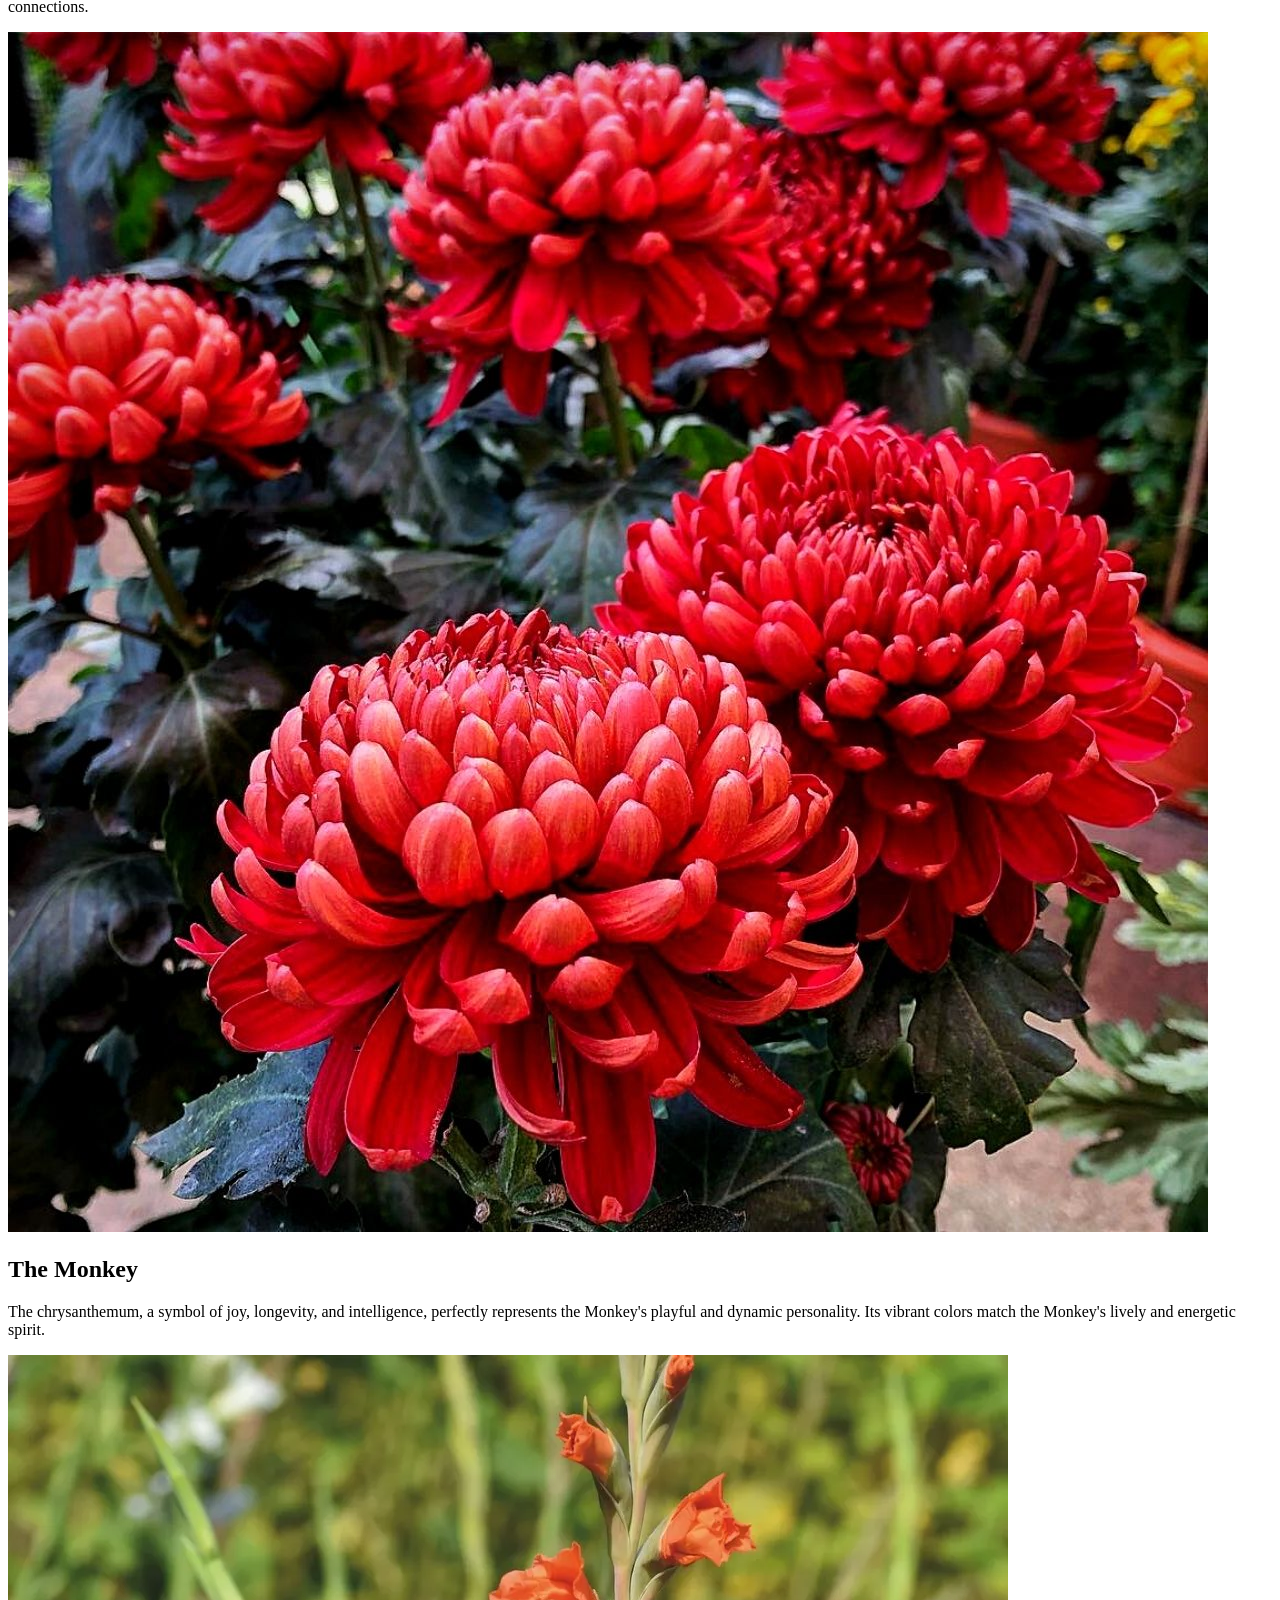
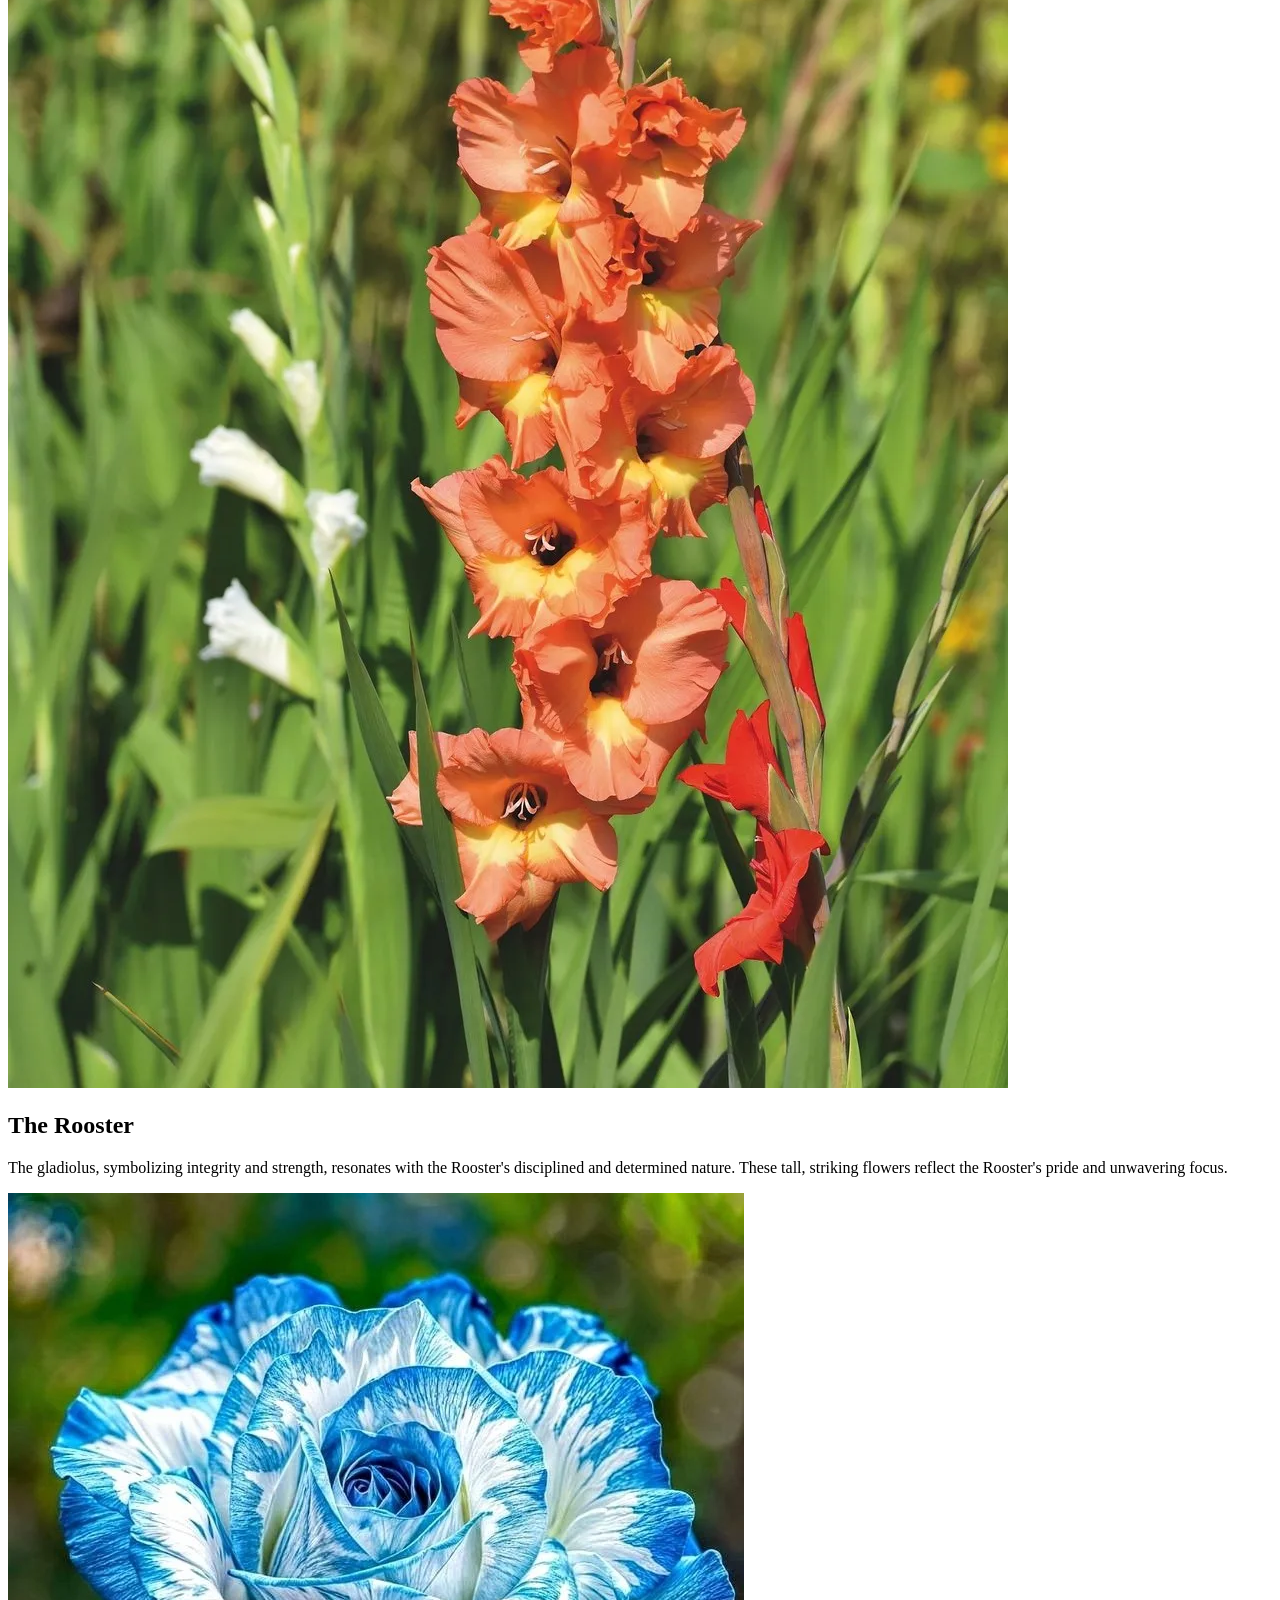
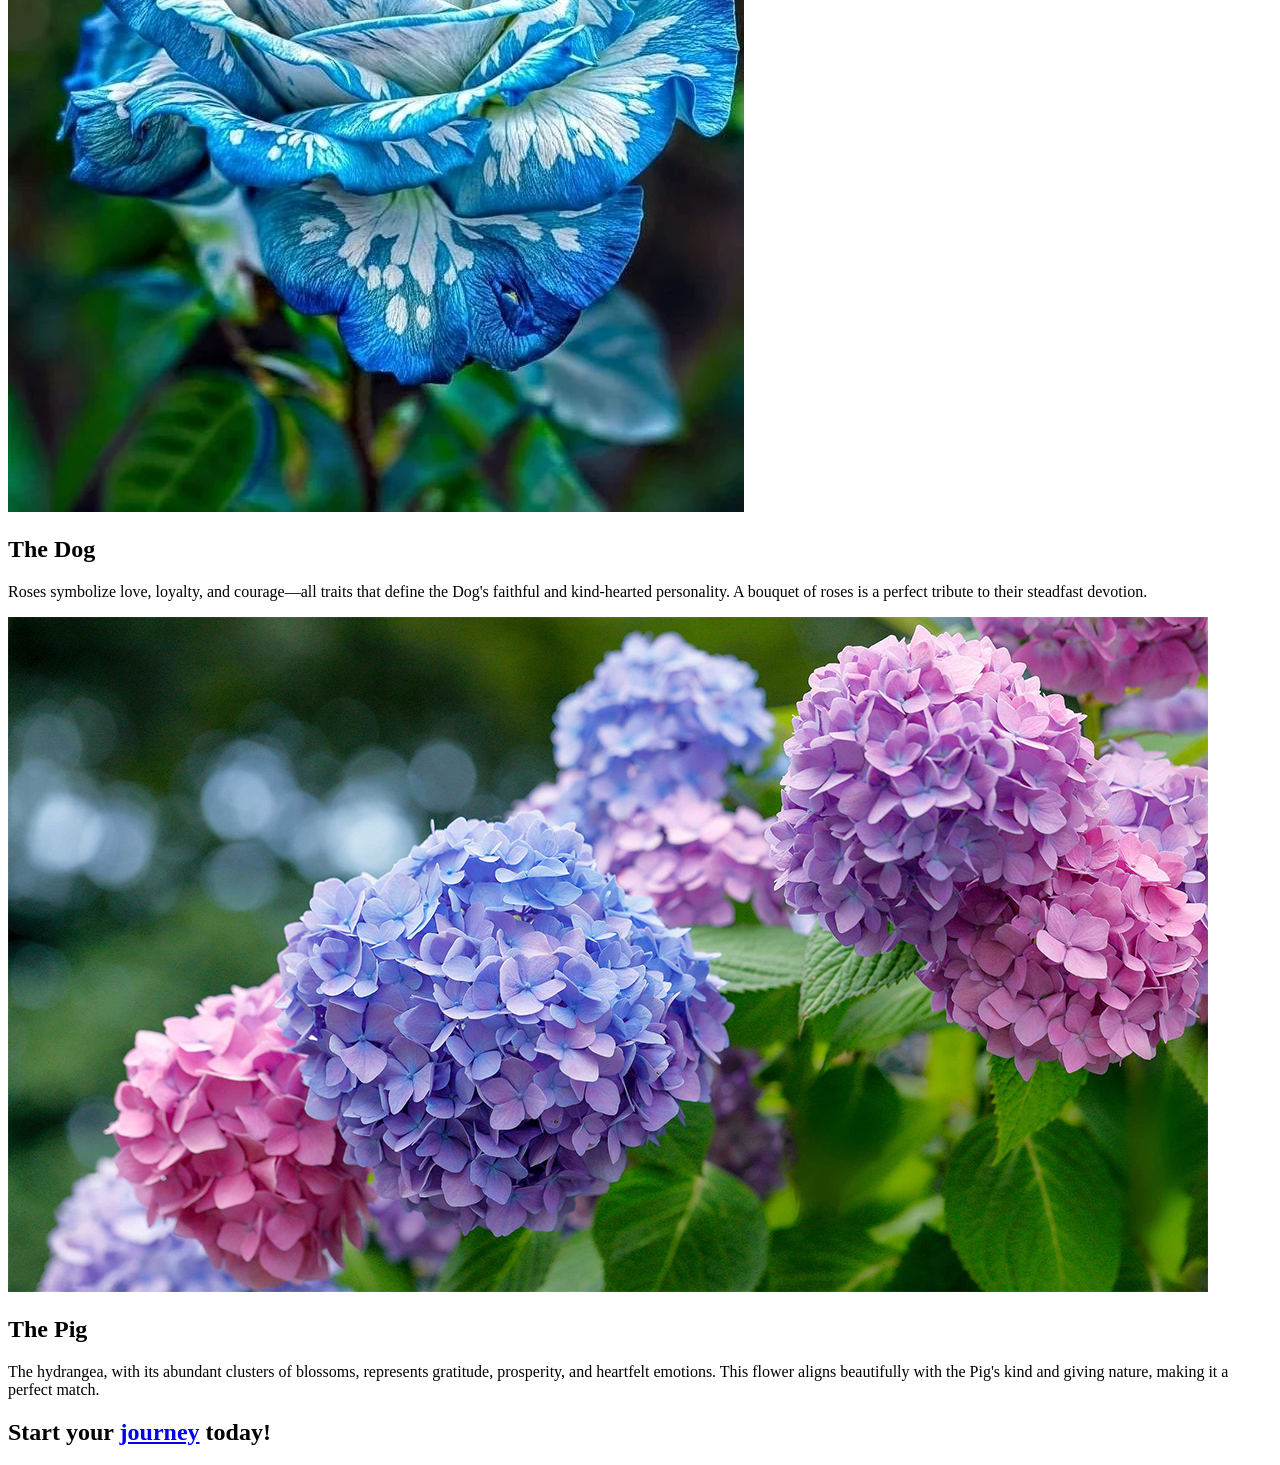
==== commit 42050c05: "Fixing Spelling Errors and Fixing Your Journey" ====
--- a/ZodiacAPI/wwwroot/AuspiciousFlora.html
+++ b/ZodiacAPI/wwwroot/AuspiciousFlora.html
@@ -1,7 +1,7 @@
 <!DOCTYPE html>
 <html>
     <head>
-        <title>Lucky Flower</title>
+        <title>Auspicious Flora</title>
     </head>
 
     <body>
@@ -80,7 +80,7 @@
 
             <section>
             <h2>The Monkey</h2>
-            <p>The Chrysanthemum, a symbol of joy, longevity, and intelligence, perfectly represents the Monkey's playful and dynamic personality. Its vibrant colors match the Monkey's lively and energetic spirit.</p>
+            <p>The chrysanthemum, a symbol of joy, longevity, and intelligence, perfectly represents the Monkey's playful and dynamic personality. Its vibrant colors match the Monkey's lively and energetic spirit.</p>
             </section>
 
             <img src="images/gladiolus.jpg" alt="Gladiolus">
